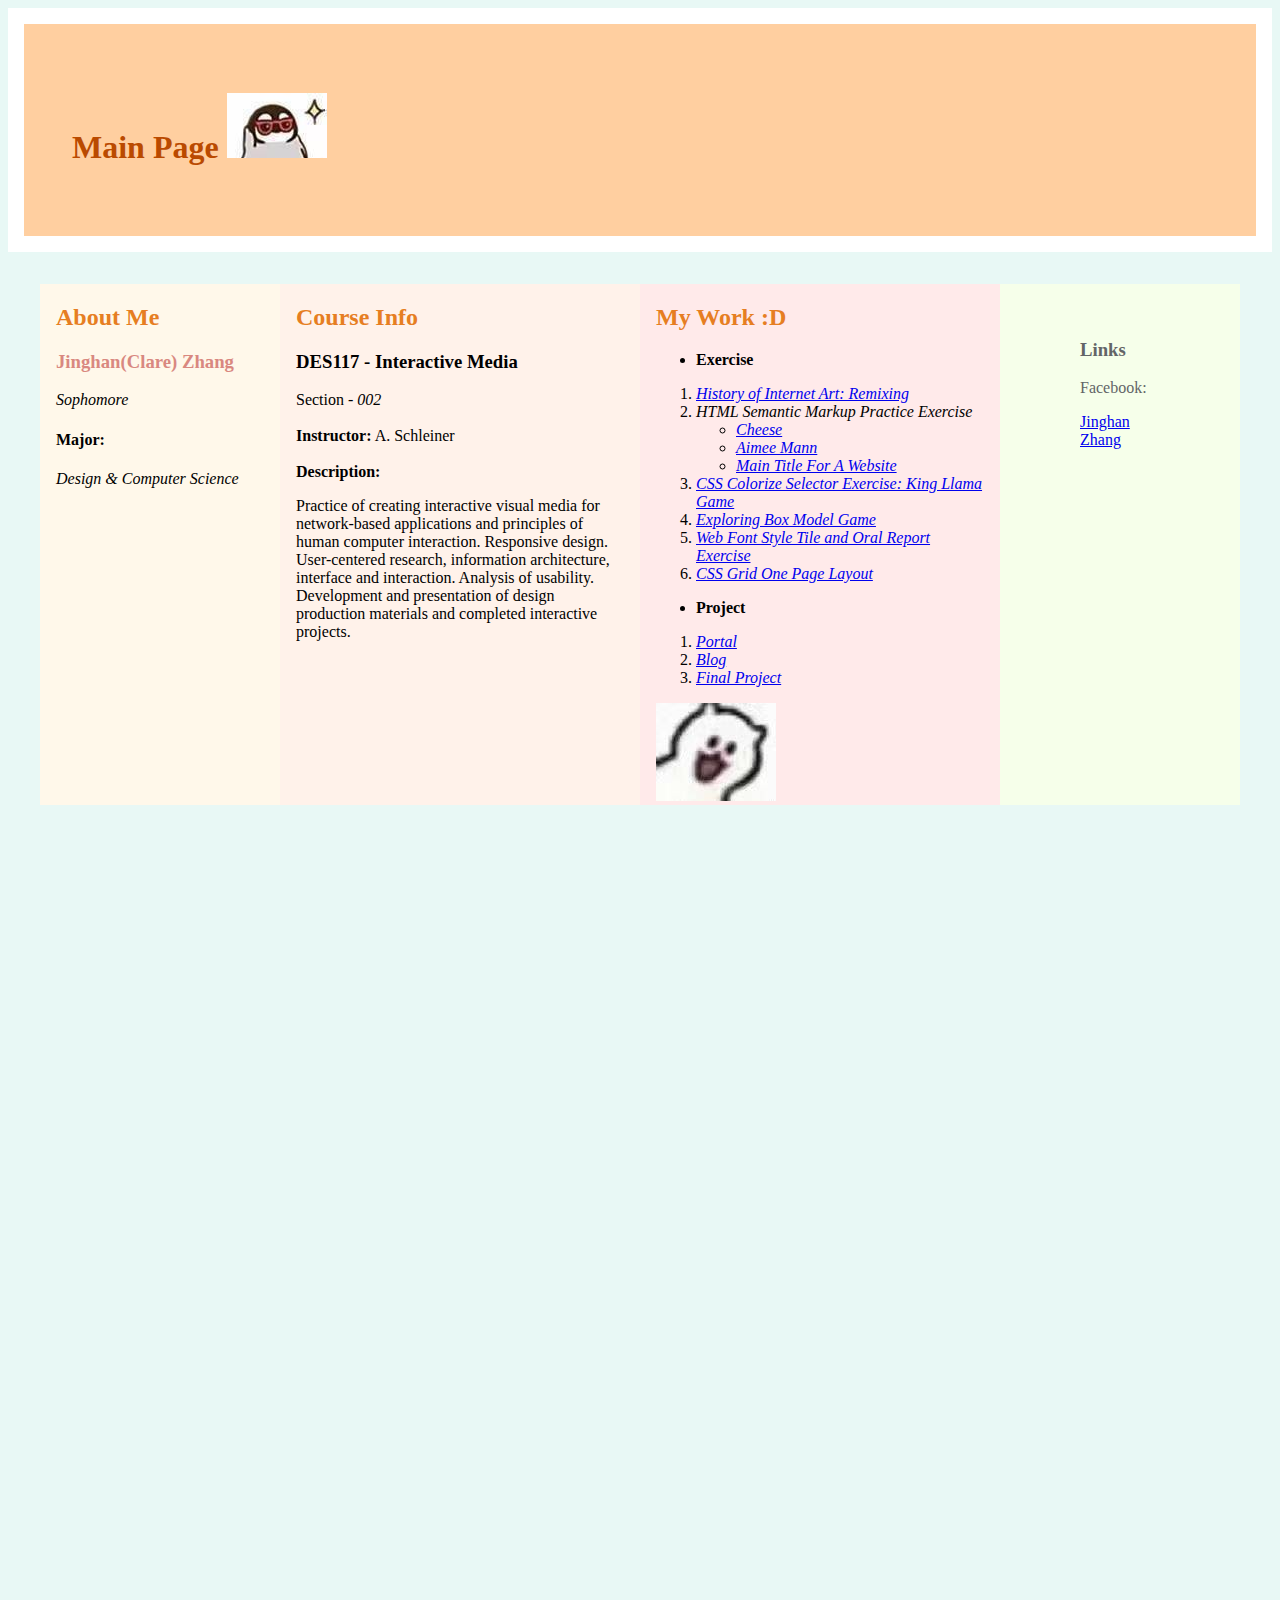
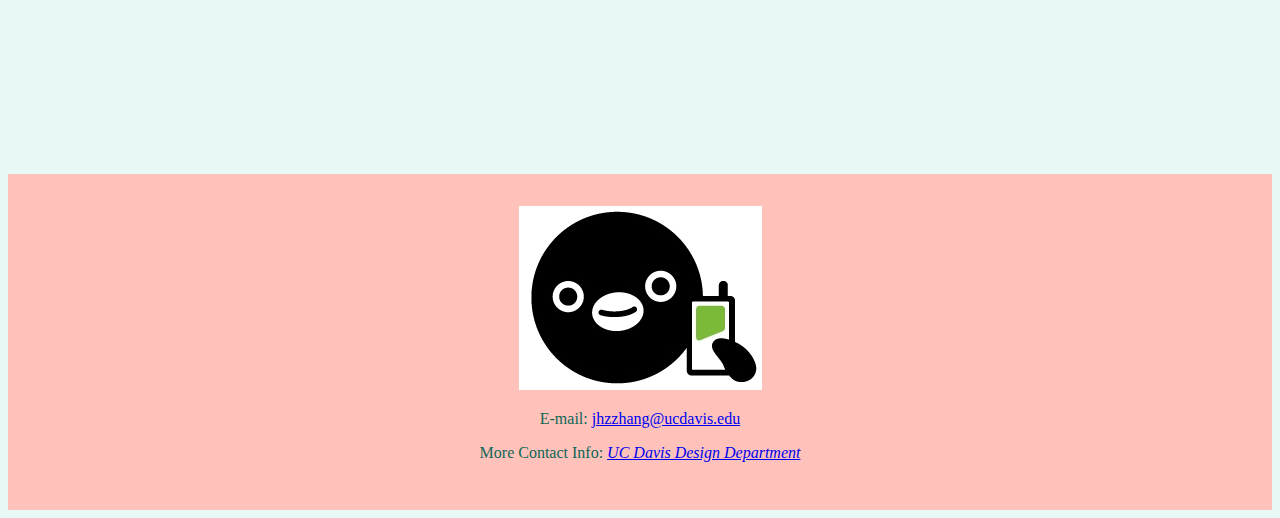
==== index.html @ 28c806a9 "index" ====
<!doctype html>
<html>

<head>
  <style>
    body {
      background-color: #E8F8F5;
    }
    header {
      padding: 3rem;
      background: #FFCFA0;
      border: solid;
      border-width: 1em;
      color: white;
    }

    .container {
			display: grid;
			grid-template-columns: 1fr 1.5fr 1.5fr 1fr;
			grid-template-rows: .2fr 1.6fr .2fr;
			max-width: 100vw;
			margin: 2rem;
		}
    footer {
			background-color: #FFC2BB;
			grid-row: 3;
			grid-column: 1 / 5;
			text-align: center;
			padding: 2rem;
		}
    #part1 {
			background-color: #FFF8EA;
      padding-right: 1rem;
      padding-left: 1rem;
		}
    #part2 {
			background-color: #FFF2EA;
      padding-right: 1rem;
      padding-left: 1rem;
		}
    #part3 {
			background-color: #FFEAEA;
      padding-right: 1rem;
      padding-left: 1rem;
		}
    #link{
      background-color: #F6FFEA;
      padding-right: 5rem;
      padding-left: 5rem;
    }
  </style>

  <meta charset="UTF-8">
  <title>Portal Page - Jinghan Zhang</title>
</head>

<body>
  <main>
    <header>
      <h1><span style = "color:#BA4A00;">Main Page</span>
      <img src="pic2.jpg" alt="header">
     </h1>
    </header>
    <div class="container">
      <section id="part1">
        <h2><span style = "color:#E67E22;">About Me</span></h2>
        <h3><span style = "color:#D98880;">Jinghan(Clare) Zhang</span></h3><i>Sophomore</i>
        <h4>Major:</h4>
        <P><i>Design & Computer Science</i>
          <br><br></P>
</section>
<section id="part2">
          <h2><span style = "color:#E67E22;">Course Info</span></h2>
          <p><h3>DES117 - Interactive Media</h3>Section - <i>002</i>
            <br><br> <b>Instructor:</b> A. Schleiner <br><br>
            <b>Description:</b><br>
            <p>Practice of creating interactive visual media for network-based applications and principles of human computer interaction. Responsive design. User-centered research, information architecture, interface and interaction. Analysis of
              usability. Development and presentation of design production materials and completed interactive projects.</p>
      </section>

      <section id="part3">
        <h2><span style = "color:#E67E22;">My Work :D</span></h2>
        <ul>
          <li><strong>Exercise</strong></li>
        </ul>
        <ol>
          <li><em><a href= "storyremix.html">History of Internet Art: Remixing</a></em></li>
          <li><em>HTML Semantic Markup Practice Exercise</em>
            <ul>
              <li><em><a href = "01.html">Cheese</a></em></li>
              <li><em><a href = "02.html">Aimee Mann</a></em></li>
              <li><em><a href = "03.html">Main Title For A Website</a></em></li>
            </ul>
          </li>
          <li><em><a href= "zhang-lin.html">CSS Colorize Selector Exercise: King Llama Game</a></em></li>
          <li><em><a href= "boxmodel-game.html">Exploring Box Model Game</a></em></li>
          <li><em><a href = "ex5.html"> Web Font Style Tile and Oral Report Exercise</a></em></li>
          <li><em><a href = "#"> CSS Grid One Page Layout</a></em></li>
        </ol>
        <ul>
          <li><strong>Project</strong></li>
        </ul>
        <ol>
          <li><em><a href= " ">Portal</a></em></li>
          <li><em><a href= "blog.html">Blog</a></em></li>
          <li><em><a href= " ">Final Project</a></em></li>
        </ol>
        <img src="pic3.jpg" alt="pic">
      </section>

        <aside id = "link">
          <br><br>
          <h3><span style = "color:#626567;">Links</span></h3>
          <p><span style = "color:#626567;">Facebook:</span></p><a href= "https://www.facebook.com/jinghan.zhang.96">Jinghan Zhang</a>
      </aside>
</div>
          <footer>
            <img src="pic3.bmp" alt="header">
            <P><span style = "color:#0E6655;">E-mail: <a href = "mailto:&#106;&#104;&#122;&#122;&#104;&#097;&#110;&#103;&#064;&#117;&#099;&#100;&#097;&#118;&#105;&#115;&#046;&#101;&#100;&#117;">&#106;&#104;&#122;&#122;&#104;&#097;&#110;&#103;&#064;&#117;&#099;&#100;&#097;&#118;&#105;&#115;&#046;&#101;&#100;&#117;</a></span></P>
            <p><span style = "color:#0E6655;">More Contact Info: <a href = "http://arts.ucdavis.edu/design"><i>UC Davis Design Department</i></a></span><br></p>
          </footer>
  </main>
</body>
</html>
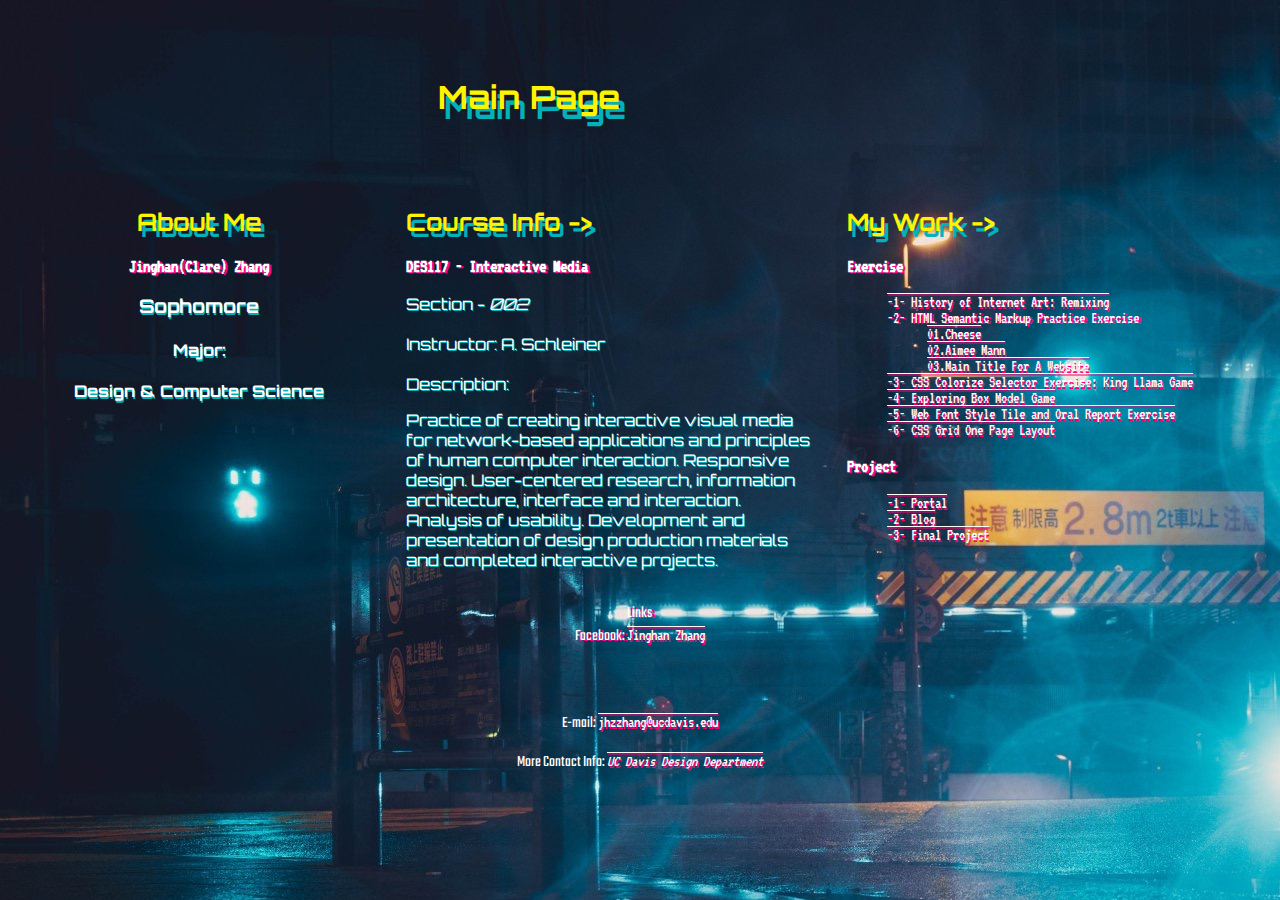
==== commit 6f095b3a: "new portal" ====
--- a/index.html
+++ b/index.html
@@ -1,124 +1,157 @@
 <!doctype html>
-<html>
-
+<html lang = "en">
 <head>
   <style>
     body {
-      background-color: #E8F8F5;
+      background-image: url("background.jpg");
     }
     header {
+      font-family: 'Orbitron', sans-serif;
+      color:#FFF400;
+      grid-row: 1;
+      grid-column: 2 / 4;
       padding: 3rem;
-      background: #FFCFA0;
-      border: solid;
       border-width: 1em;
-      color: white;
+      text-shadow: #02B1BA 6px 10px;
+    }
+
+    a{
+      font-family: 'VT323', monospace;
+      text-decoration: overline;
+      color:white;
+      text-shadow: #FC0073 1px 1.5px;
+    }
+
+    ul,ol,li{
+      font-family: 'VT323', monospace;
+      list-style-type: none;
+    }
+
+    h2{
+      font-family: 'Orbitron', sans-serif;
+        color:#FFF400;
+        text-shadow: #02B1BA 4px 6px;
+    }
+
+    .speh3{
+      font-family: 'VT323', monospace;
+      color:white;
+      text-shadow: #FF008F 2px 1px;
+    }
+
+    .text{
+      font-family: 'Orbitron', sans-serif;
+      color:white;
+      text-shadow: #02B1BA 1px 1px;
     }
 
     .container {
 			display: grid;
-			grid-template-columns: 1fr 1.5fr 1.5fr 1fr;
-			grid-template-rows: .2fr 1.6fr .2fr;
+			grid-template-columns: 1.3fr 1.5fr 1.5fr;
+			grid-template-rows: .2fr .5fr .05fr .2fr;
 			max-width: 100vw;
-			margin: 2rem;
 		}
     footer {
-			background-color: #FFC2BB;
-			grid-row: 3;
-			grid-column: 1 / 5;
+      font-family: 'Teko', sans-serif;
+      color: white;
+			grid-row: 4;
+			grid-column: 1 / 4;
 			text-align: center;
 			padding: 2rem;
 		}
     #part1 {
-			background-color: #FFF8EA;
+      color:white;
+      font-family: 'Orbitron', sans-serif;
+      grid-row: 2;
+      grid-column: 1 / 2;
+      text-align: center;
+      text-shadow: #02B1BA 1px 1.5px;
+		}
+    #part2 {
+      grid-row: 2;
+      grid-column: 2 / 3;
       padding-right: 1rem;
       padding-left: 1rem;
-		}
-    #part2 {
-			background-color: #FFF2EA;
-      padding-right: 1rem;
-      padding-left: 1rem;
+      font-family: 'Orbitron', sans-serif;
 		}
     #part3 {
-			background-color: #FFEAEA;
+      grid-row: 2;
+      grid-column: 3 / 4;
       padding-right: 1rem;
       padding-left: 1rem;
 		}
     #link{
-      background-color: #F6FFEA;
-      padding-right: 5rem;
-      padding-left: 5rem;
+      font-family: 'Teko', sans-serif;
+      color:white;
+      text-shadow: #FF008F 3px 1px;
+      grid-row: 3;
+      grid-column: 1 / 4;
+      text-align: center;
     }
   </style>
 
   <meta charset="UTF-8">
   <title>Portal Page - Jinghan Zhang</title>
+  <link href="https://fonts.googleapis.com/css?family=Orbitron|Teko|VT323" rel="stylesheet">
+
 </head>
 
 <body>
   <main>
+    <div class="container">
     <header>
-      <h1><span style = "color:#BA4A00;">Main Page</span>
-      <img src="pic2.jpg" alt="header">
-     </h1>
+      <h1>Main Page</h1>
     </header>
-    <div class="container">
       <section id="part1">
-        <h2><span style = "color:#E67E22;">About Me</span></h2>
-        <h3><span style = "color:#D98880;">Jinghan(Clare) Zhang</span></h3><i>Sophomore</i>
+        <h2>About Me</h2>
+        <h3 class = "speh3">Jinghan(Clare) Zhang</h3>
+        <h3>Sophomore</h3>
         <h4>Major:</h4>
-        <P><i>Design & Computer Science</i>
-          <br><br></P>
+      <h4>Design & Computer Science</h4>
 </section>
 <section id="part2">
-          <h2><span style = "color:#E67E22;">Course Info</span></h2>
-          <p><h3>DES117 - Interactive Media</h3>Section - <i>002</i>
-            <br><br> <b>Instructor:</b> A. Schleiner <br><br>
-            <b>Description:</b><br>
-            <p>Practice of creating interactive visual media for network-based applications and principles of human computer interaction. Responsive design. User-centered research, information architecture, interface and interaction. Analysis of
+          <h2>Course Info -></h2>
+          <h3 class = "speh3">DES117 - Interactive Media</h3>
+          <p class = "text">Section - <i>002</i><br><br>
+         Instructor: A. Schleiner <br><br>
+            Description:<br></p>
+            <p class = "text">Practice of creating interactive visual media for network-based applications and principles of human computer interaction. Responsive design. User-centered research, information architecture, interface and interaction. Analysis of
               usability. Development and presentation of design production materials and completed interactive projects.</p>
       </section>
 
       <section id="part3">
-        <h2><span style = "color:#E67E22;">My Work :D</span></h2>
-        <ul>
-          <li><strong>Exercise</strong></li>
-        </ul>
+        <h2>My Work -></h2>
+          <h3 class = "speh3">Exercise</h3>
         <ol>
-          <li><em><a href= "storyremix.html">History of Internet Art: Remixing</a></em></li>
-          <li><em>HTML Semantic Markup Practice Exercise</em>
+          <li><a href= "storyremix.html">-1- History of Internet Art: Remixing</a></li>
+          <li class = "speh3">-2- HTML Semantic Markup Practice Exercise</li>
             <ul>
-              <li><em><a href = "01.html">Cheese</a></em></li>
-              <li><em><a href = "02.html">Aimee Mann</a></em></li>
-              <li><em><a href = "03.html">Main Title For A Website</a></em></li>
+              <li><a href = "01.html">01.Cheese</a></li>
+              <li><a href = "02.html">02.Aimee Mann</a></li>
+              <li><a href = "03.html">03.Main Title For A Website</a></li>
             </ul>
-          </li>
-          <li><em><a href= "zhang-lin.html">CSS Colorize Selector Exercise: King Llama Game</a></em></li>
-          <li><em><a href= "boxmodel-game.html">Exploring Box Model Game</a></em></li>
-          <li><em><a href = "ex5.html"> Web Font Style Tile and Oral Report Exercise</a></em></li>
-          <li><em><a href = "#"> CSS Grid One Page Layout</a></em></li>
+          <li><a href= "zhang-lin.html">-3- CSS Colorize Selector Exercise: King Llama Game</a></li>
+          <li><a href= "boxmodel-game.html">-4- Exploring Box Model Game</a></li>
+          <li><a href = "ex5.html">-5- Web Font Style Tile and Oral Report Exercise</a></li>
+          <li><a href = "#">-6- CSS Grid One Page Layout</a></li>
         </ol>
-        <ul>
-          <li><strong>Project</strong></li>
-        </ul>
+          <h3 class = "speh3">Project</h3>
         <ol>
-          <li><em><a href= " ">Portal</a></em></li>
-          <li><em><a href= "blog.html">Blog</a></em></li>
-          <li><em><a href= " ">Final Project</a></em></li>
+          <li><a href= " ">-1- Portal</a></li>
+          <li><a href= "blog.html">-2- Blog</a></li>
+          <li><a href= " ">-3- Final Project</a></li>
         </ol>
-        <img src="pic3.jpg" alt="pic">
       </section>
 
         <aside id = "link">
-          <br><br>
-          <h3><span style = "color:#626567;">Links</span></h3>
-          <p><span style = "color:#626567;">Facebook:</span></p><a href= "https://www.facebook.com/jinghan.zhang.96">Jinghan Zhang</a>
+          <p>Links<br>
+          Facebook: <a href= "https://www.facebook.com/jinghan.zhang.96">Jinghan Zhang</a></p>
       </aside>
-</div>
           <footer>
-            <img src="pic3.bmp" alt="header">
-            <P><span style = "color:#0E6655;">E-mail: <a href = "mailto:&#106;&#104;&#122;&#122;&#104;&#097;&#110;&#103;&#064;&#117;&#099;&#100;&#097;&#118;&#105;&#115;&#046;&#101;&#100;&#117;">&#106;&#104;&#122;&#122;&#104;&#097;&#110;&#103;&#064;&#117;&#099;&#100;&#097;&#118;&#105;&#115;&#046;&#101;&#100;&#117;</a></span></P>
-            <p><span style = "color:#0E6655;">More Contact Info: <a href = "http://arts.ucdavis.edu/design"><i>UC Davis Design Department</i></a></span><br></p>
+            <P>E-mail: <a href = "mailto:&#106;&#104;&#122;&#122;&#104;&#097;&#110;&#103;&#064;&#117;&#099;&#100;&#097;&#118;&#105;&#115;&#046;&#101;&#100;&#117;">&#106;&#104;&#122;&#122;&#104;&#097;&#110;&#103;&#064;&#117;&#099;&#100;&#097;&#118;&#105;&#115;&#046;&#101;&#100;&#117;</a></span></P>
+            <p>More Contact Info: <a href = "http://arts.ucdavis.edu/design"><i>UC Davis Design Department</i></a></span><br></p>
           </footer>
+          </div>
   </main>
 </body>
 </html>
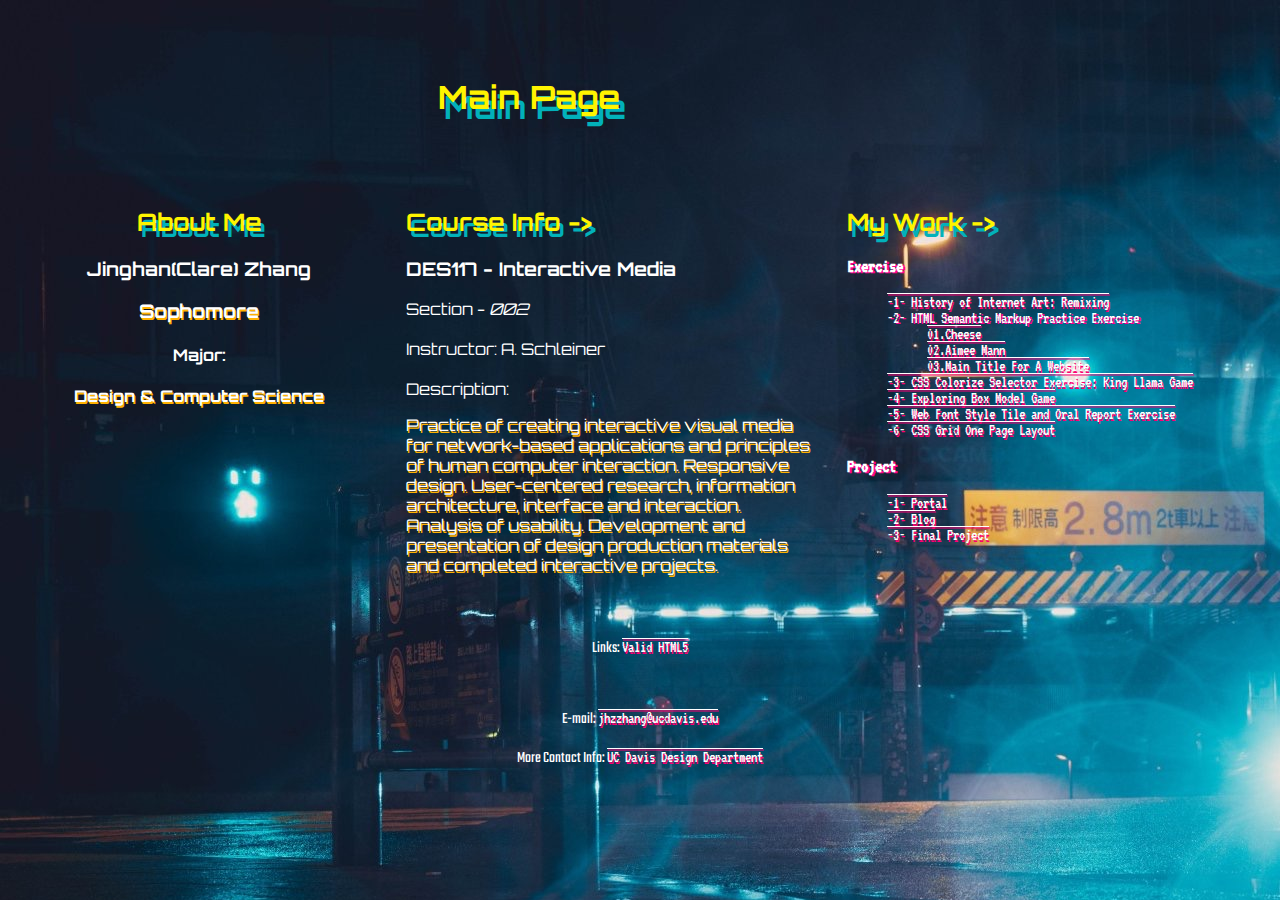
==== commit 06370dab: "Update index.html" ====
--- a/index.html
+++ b/index.html
@@ -42,13 +42,13 @@
     .text{
       font-family: 'Orbitron', sans-serif;
       color:white;
-      text-shadow: #02B1BA 1px 1px;
+      text-shadow: #FFB100 1px 2px;
     }
 
     .container {
 			display: grid;
 			grid-template-columns: 1.3fr 1.5fr 1.5fr;
-			grid-template-rows: .2fr .5fr .05fr .2fr;
+			grid-template-rows: .2fr .7fr .05fr .15fr;
 			max-width: 100vw;
 		}
     footer {
@@ -65,9 +65,9 @@
       grid-row: 2;
       grid-column: 1 / 2;
       text-align: center;
-      text-shadow: #02B1BA 1px 1.5px;
 		}
     #part2 {
+      color:white;
       grid-row: 2;
       grid-column: 2 / 3;
       padding-right: 1rem;
@@ -83,7 +83,6 @@
     #link{
       font-family: 'Teko', sans-serif;
       color:white;
-      text-shadow: #FF008F 3px 1px;
       grid-row: 3;
       grid-column: 1 / 4;
       text-align: center;
@@ -104,15 +103,15 @@
     </header>
       <section id="part1">
         <h2>About Me</h2>
-        <h3 class = "speh3">Jinghan(Clare) Zhang</h3>
-        <h3>Sophomore</h3>
+        <h3>Jinghan(Clare) Zhang</h3>
+        <h3 class = "text">Sophomore</h3>
         <h4>Major:</h4>
-      <h4>Design & Computer Science</h4>
+      <h4 class = "text">Design & Computer Science</h4>
 </section>
 <section id="part2">
           <h2>Course Info -></h2>
-          <h3 class = "speh3">DES117 - Interactive Media</h3>
-          <p class = "text">Section - <i>002</i><br><br>
+          <h3>DES117 - Interactive Media</h3>
+          <p>Section - <i>002</i><br><br>
          Instructor: A. Schleiner <br><br>
             Description:<br></p>
             <p class = "text">Practice of creating interactive visual media for network-based applications and principles of human computer interaction. Responsive design. User-centered research, information architecture, interface and interaction. Analysis of
@@ -144,12 +143,13 @@
       </section>
 
         <aside id = "link">
-          <p>Links<br>
-          Facebook: <a href= "https://www.facebook.com/jinghan.zhang.96">Jinghan Zhang</a></p>
+          <br><br>
+          Links:
+          <a href= "https://validator.w3.org/check?uri=referer">Valid HTML5</a>
       </aside>
           <footer>
             <P>E-mail: <a href = "mailto:&#106;&#104;&#122;&#122;&#104;&#097;&#110;&#103;&#064;&#117;&#099;&#100;&#097;&#118;&#105;&#115;&#046;&#101;&#100;&#117;">&#106;&#104;&#122;&#122;&#104;&#097;&#110;&#103;&#064;&#117;&#099;&#100;&#097;&#118;&#105;&#115;&#046;&#101;&#100;&#117;</a></span></P>
-            <p>More Contact Info: <a href = "http://arts.ucdavis.edu/design"><i>UC Davis Design Department</i></a></span><br></p>
+            <p>More Contact Info: <a href = "http://arts.ucdavis.edu/design">UC Davis Design Department</a></p>
           </footer>
           </div>
   </main>
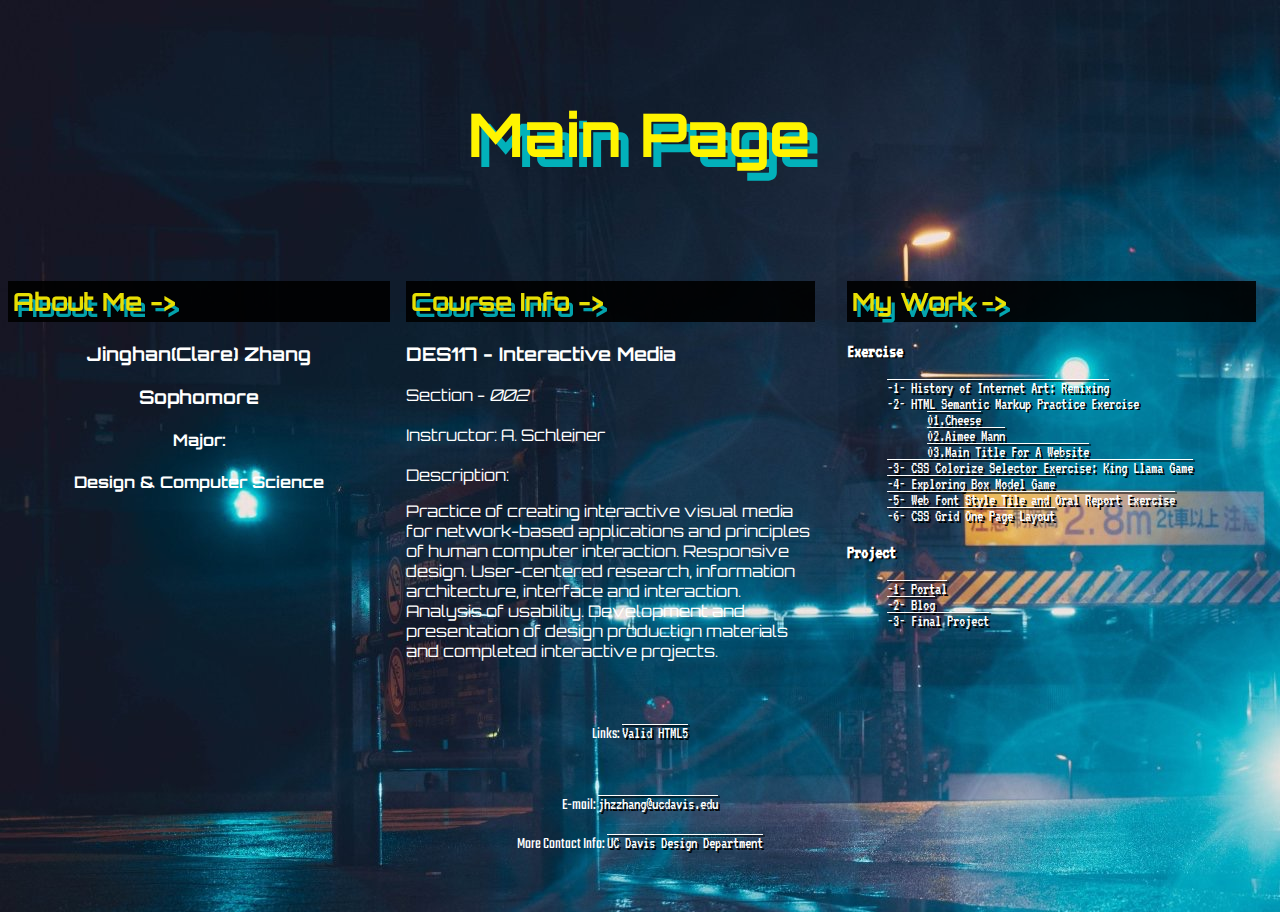
==== commit 0fa6522e: "Update index.html" ====
--- a/index.html
+++ b/index.html
@@ -6,20 +6,22 @@
       background-image: url("background.jpg");
     }
     header {
+      font-size: 30px;
       font-family: 'Orbitron', sans-serif;
       color:#FFF400;
       grid-row: 1;
-      grid-column: 2 / 4;
+      grid-column: 1 / 4;
       padding: 3rem;
       border-width: 1em;
-      text-shadow: #02B1BA 6px 10px;
+      text-align: center;
+      text-shadow: #02B1BA 10px 10px;
     }
 
     a{
       font-family: 'VT323', monospace;
       text-decoration: overline;
       color:white;
-      text-shadow: #FC0073 1px 1.5px;
+      text-shadow: black 2px 1.5px;
     }
 
     ul,ol,li{
@@ -28,21 +30,23 @@
     }
 
     h2{
+      font-size: 25px;
+      background-color: black;
+      opacity: .9;
       font-family: 'Orbitron', sans-serif;
-        color:#FFF400;
-        text-shadow: #02B1BA 4px 6px;
+      color:#FFF400;
+      text-shadow: #02B1BA 4px 6px;
+      padding:.3rem;
     }
 
     .speh3{
       font-family: 'VT323', monospace;
       color:white;
-      text-shadow: #FF008F 2px 1px;
+      text-shadow: black 2px 1px;
     }
 
     .text{
       font-family: 'Orbitron', sans-serif;
-      color:white;
-      text-shadow: #FFB100 1px 2px;
     }
 
     .container {
@@ -66,6 +70,9 @@
       grid-column: 1 / 2;
       text-align: center;
 		}
+    .about{
+      text-align:left;
+    }
     #part2 {
       color:white;
       grid-row: 2;
@@ -82,7 +89,7 @@
 		}
     #link{
       font-family: 'Teko', sans-serif;
-      color:white;
+      color: white;
       grid-row: 3;
       grid-column: 1 / 4;
       text-align: center;
@@ -102,7 +109,7 @@
       <h1>Main Page</h1>
     </header>
       <section id="part1">
-        <h2>About Me</h2>
+        <h2 class = "about">About Me -></h2>
         <h3>Jinghan(Clare) Zhang</h3>
         <h3 class = "text">Sophomore</h3>
         <h4>Major:</h4>
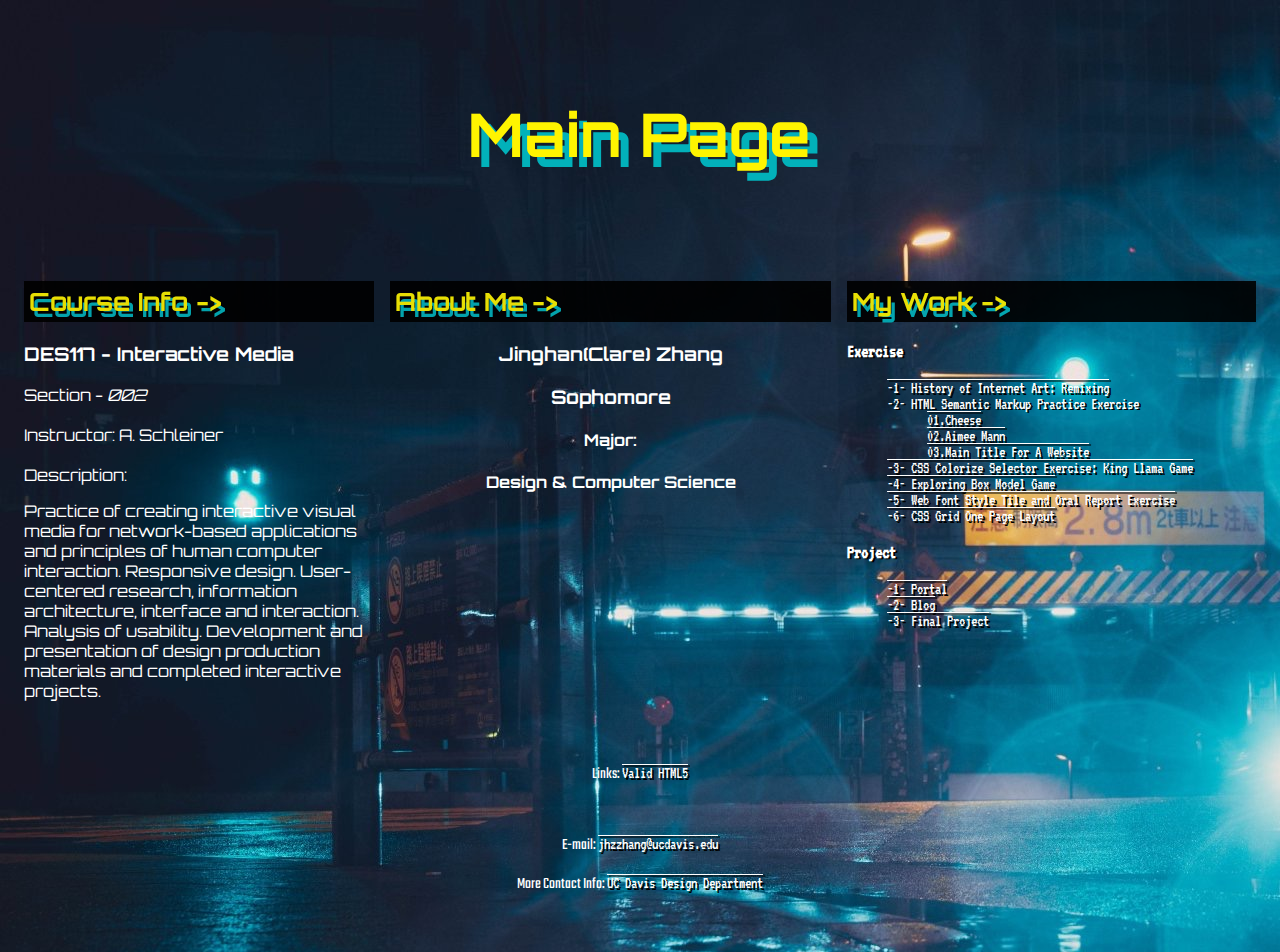
==== commit 0b6183c3: "Update index.html" ====
--- a/index.html
+++ b/index.html
@@ -67,7 +67,7 @@
       color:white;
       font-family: 'Orbitron', sans-serif;
       grid-row: 2;
-      grid-column: 1 / 2;
+      grid-column: 2 / 3;
       text-align: center;
 		}
     .about{
@@ -76,7 +76,7 @@
     #part2 {
       color:white;
       grid-row: 2;
-      grid-column: 2 / 3;
+      grid-column: 1 / 2;
       padding-right: 1rem;
       padding-left: 1rem;
       font-family: 'Orbitron', sans-serif;
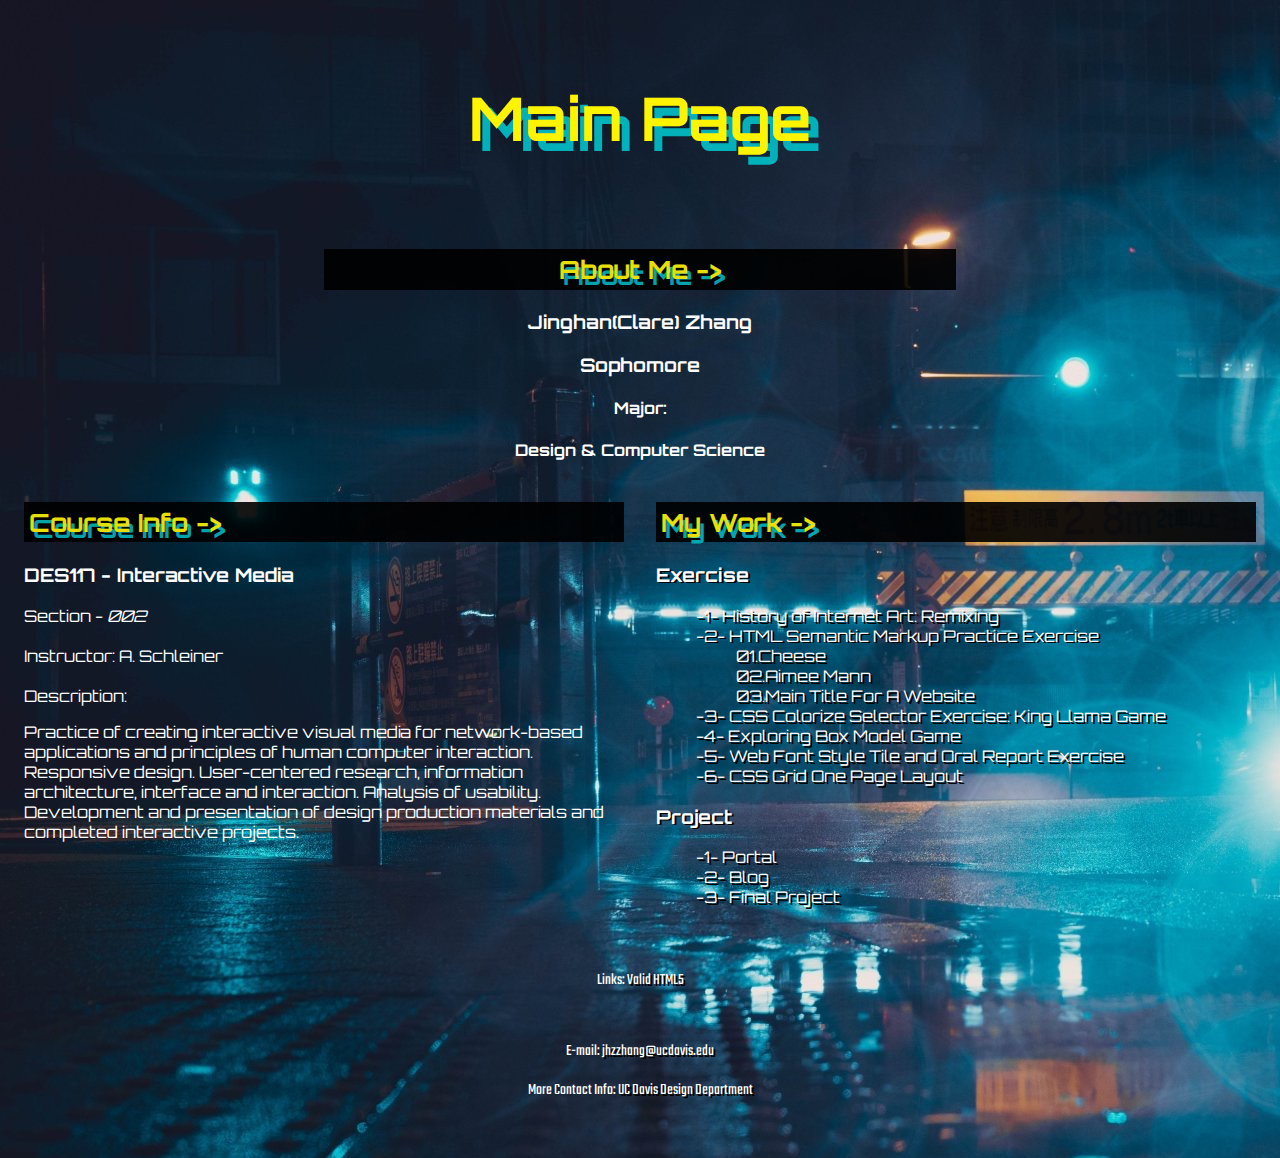
==== commit 19ad51ee: "Update index.html" ====
--- a/index.html
+++ b/index.html
@@ -10,22 +10,20 @@
       font-family: 'Orbitron', sans-serif;
       color:#FFF400;
       grid-row: 1;
-      grid-column: 1 / 4;
-      padding: 3rem;
-      border-width: 1em;
+      grid-column: 1 / 5;
+      padding: 2rem;
       text-align: center;
       text-shadow: #02B1BA 10px 10px;
     }
 
     a{
-      font-family: 'VT323', monospace;
-      text-decoration: overline;
+      text-decoration: none;
       color:white;
       text-shadow: black 2px 1.5px;
     }
 
     ul,ol,li{
-      font-family: 'VT323', monospace;
+      font-family: 'Orbitron', sans-serif;
       list-style-type: none;
     }
 
@@ -40,7 +38,7 @@
     }
 
     .speh3{
-      font-family: 'VT323', monospace;
+      font-family: 'Orbitron', sans-serif;
       color:white;
       text-shadow: black 2px 1px;
     }
@@ -51,15 +49,15 @@
 
     .container {
 			display: grid;
-			grid-template-columns: 1.3fr 1.5fr 1.5fr;
-			grid-template-rows: .2fr .7fr .05fr .15fr;
+			grid-template-columns: 0.75fr 0.75fr 0.75fr 0.75fr;
+			grid-template-rows: .2fr .2fr .7fr .05fr .15fr;
 			max-width: 100vw;
 		}
     footer {
       font-family: 'Teko', sans-serif;
       color: white;
-			grid-row: 4;
-			grid-column: 1 / 4;
+			grid-row: 5;
+			grid-column: 1 / 5;
 			text-align: center;
 			padding: 2rem;
 		}
@@ -67,38 +65,35 @@
       color:white;
       font-family: 'Orbitron', sans-serif;
       grid-row: 2;
-      grid-column: 2 / 3;
+      grid-column: 2 / 4;
       text-align: center;
 		}
-    .about{
-      text-align:left;
-    }
     #part2 {
       color:white;
-      grid-row: 2;
-      grid-column: 1 / 2;
+      grid-row: 3;
+      grid-column: 1 / 3;
       padding-right: 1rem;
       padding-left: 1rem;
       font-family: 'Orbitron', sans-serif;
 		}
     #part3 {
-      grid-row: 2;
-      grid-column: 3 / 4;
+      grid-row: 3;
+      grid-column: 3 / 5;
       padding-right: 1rem;
       padding-left: 1rem;
 		}
     #link{
       font-family: 'Teko', sans-serif;
       color: white;
-      grid-row: 3;
-      grid-column: 1 / 4;
+      grid-row: 4;
+      grid-column: 1 / 5;
       text-align: center;
     }
   </style>
 
   <meta charset="UTF-8">
   <title>Portal Page - Jinghan Zhang</title>
-  <link href="https://fonts.googleapis.com/css?family=Orbitron|Teko|VT323" rel="stylesheet">
+  <link href="https://fonts.googleapis.com/css?family=Orbitron|Teko" rel="stylesheet">
 
 </head>
 
@@ -109,7 +104,7 @@
       <h1>Main Page</h1>
     </header>
       <section id="part1">
-        <h2 class = "about">About Me -></h2>
+        <h2>About Me -></h2>
         <h3>Jinghan(Clare) Zhang</h3>
         <h3 class = "text">Sophomore</h3>
         <h4>Major:</h4>
